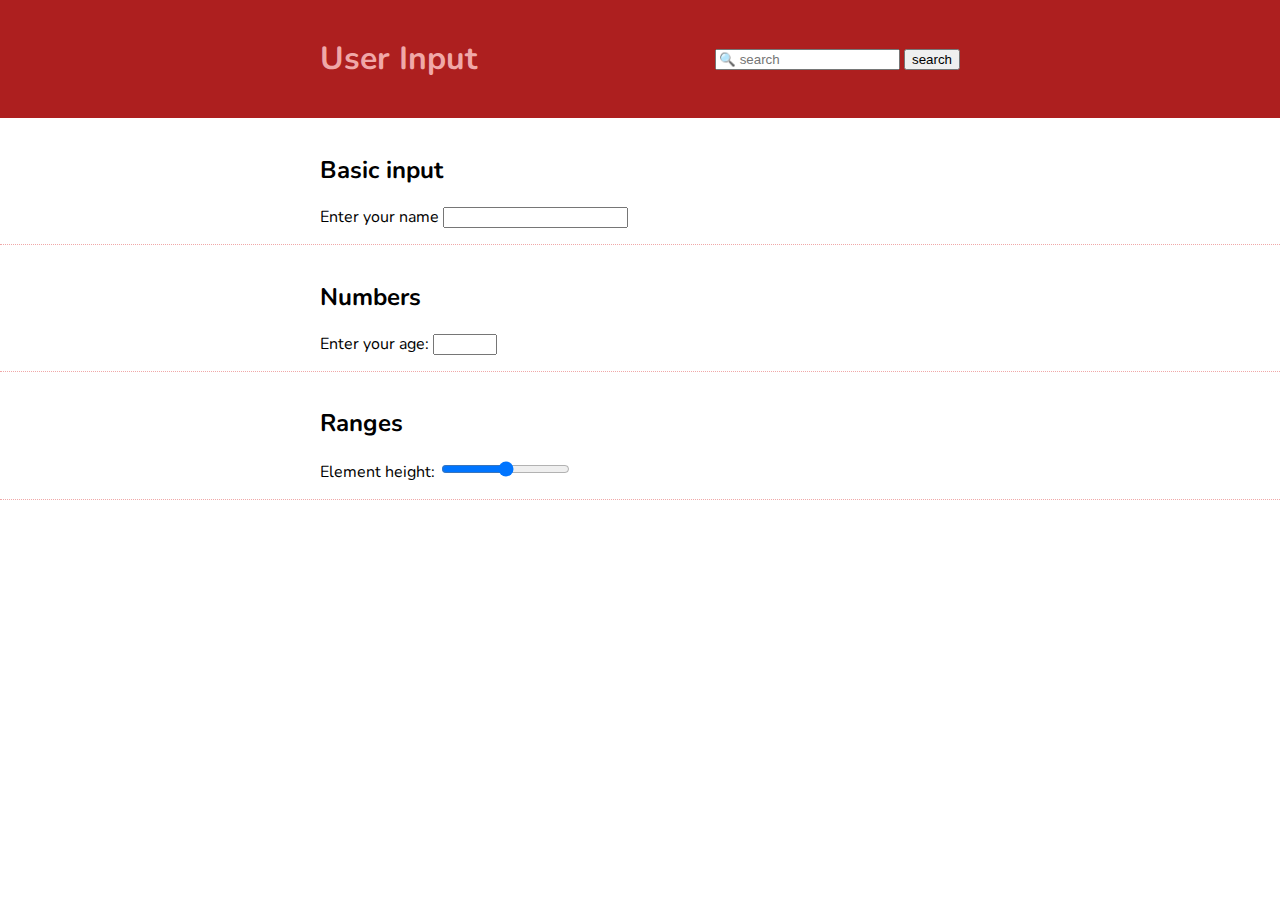
==== lab-05/index.html @ ae0e9eb2 "lab5" ====
<!DOCTYPE html>
<html lang="en" dir="ltr">
  <head>
    <meta charset="utf-8">
    <title>Lab-05</title>
    <meta name="viewport" content="width=device-width, initial-scale=1">
    <link rel="stylesheet" href="styles.css">
  </head>
  <body>
    <header>
      <section id="search">
        <input placeholder="&#128269; search" id="myQuery" aria-label="search">
        <button id="searchButton">search</button>
      </section>
      <h1>User Input</h1>
    </header>
    <main>
      <section>
        <h2>Basic input</h2>
        <label for="myName">Enter your name</label>
        <input id="myName">
      </section>

      <section>
        <h2>Numbers</h2>
        <label for="myAge">Enter your age: </label>
        <input id="myAge" type="number" min="18" max="150">
      </section>

      <section class="relative">
        <h2>Ranges</h2>
        <label for="myHeight">Element height: </label>
        <input id="myHeight" type="range" value="50">
        <div id="heightTarget"></div>
      </section>
      
    </main>
    <script src="scripts.js"></script>
  </body>
</html>
---- lab-05/styles.css ----
@import url('https://fonts.googleapis.com/css2?family=Nunito&display=swap');

body {
  margin: 0;
  font-family: "Nunito", sans-serif;
}

header {
  padding: 0.5em 1em;
  display: flex;
  flex-direction: column;
  justify-content: space-between;
  align-items: center;
  background-color: hsl(0, 70%, 40%);
  color: hsl(0, 70%, 80%);
}

#search {
  order: 1;
}

main section {
  padding: 1em;
  border-bottom: 0.5px dotted hsl(0, 70%, 80%);
}

input:invalid {
  background-color: hsl(0, 70%, 70%);
  border-color: hsl(0, 100%, 70%)
}

#heightTarget {
  position: absolute;
  bottom: 0;
  right: 1em;
  width: 4em;
  background-color: hsl(0, 70%, 40%);
  height: var(--height);
  transition: 0.4s;
}

.relative {
  position: relative;
}

@media screen and (min-width: 420px) {
  header {
    flex-direction: row;
  }
}

@media screen and (min-width: 900px) {
  header, main section {
		padding: 1em 25vw;
	}
}
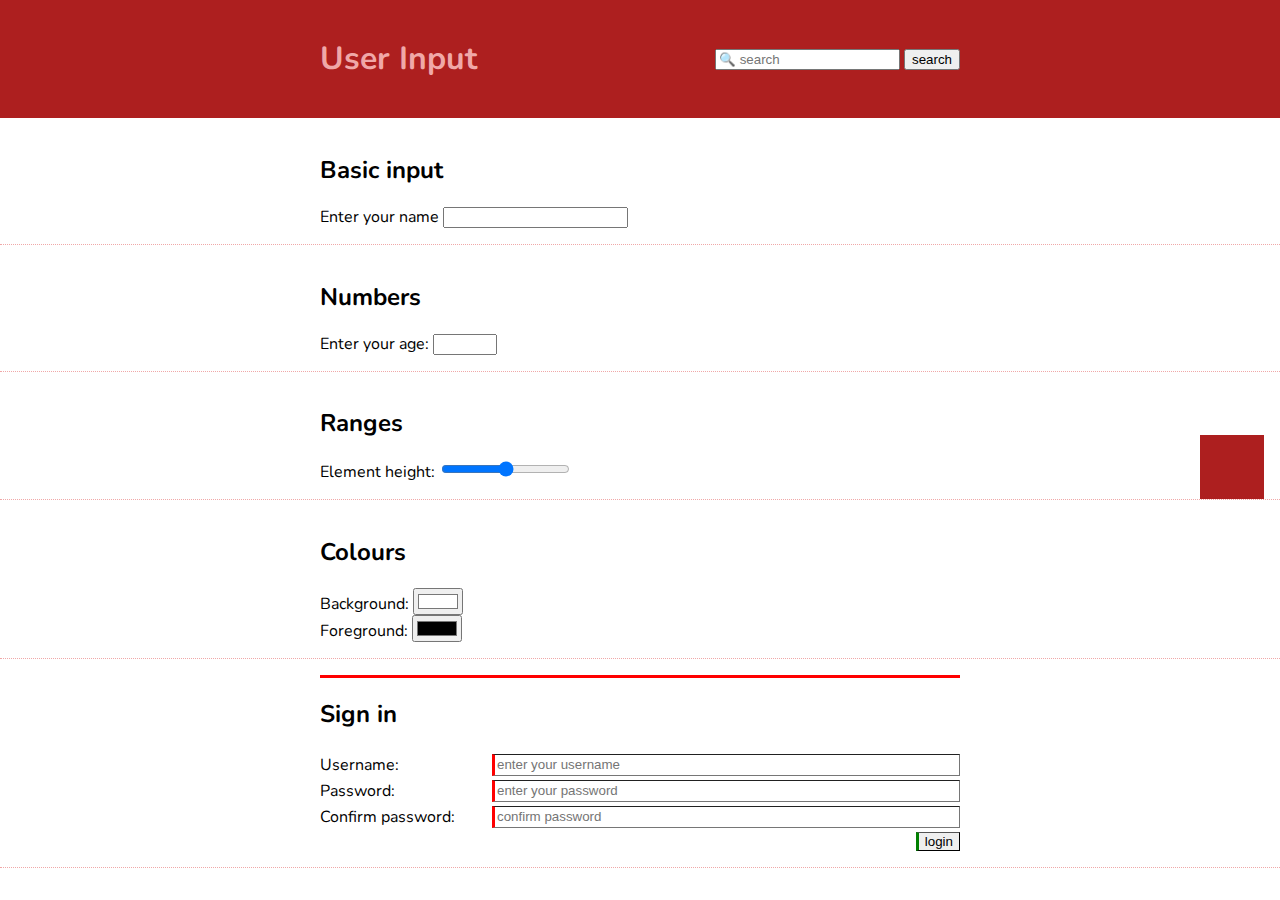
==== commit e6b79cc7: "lab 5 complete" ====
--- a/lab-05/index.html
+++ b/lab-05/index.html
@@ -15,25 +15,46 @@
       <h1>User Input</h1>
     </header>
     <main>
-      <section>
+      <section data-name="basic input">
         <h2>Basic input</h2>
         <label for="myName">Enter your name</label>
         <input id="myName">
       </section>
 
-      <section>
+      <section data-name="numbers">
         <h2>Numbers</h2>
         <label for="myAge">Enter your age: </label>
         <input id="myAge" type="number" min="18" max="150">
       </section>
 
-      <section class="relative">
+      <section class="relative" data-name="ranges">
         <h2>Ranges</h2>
         <label for="myHeight">Element height: </label>
-        <input id="myHeight" type="range" value="50">
+        <input id="myHeight" type="range" value="50" step="25">
         <div id="heightTarget"></div>
       </section>
-      
+
+      <section id="colours" data-name="colours">
+        <h2>Colours</h2>
+        <label for="myBG">Background: </label>
+        <input id="myBG" type="color" value="#ffffff"><br>
+        <label for="myFG">Foreground: </label>
+        <input id="myFG" type="color" value="#000000">
+      </section>
+
+      <section data-name="forms">
+        <form id="login">
+        <h2>Sign in</h2>
+          <label for="myUser">Username: </label>
+          <input id="myUser" name="username" placeholder="enter your username" required>
+          <label for="myPassword">Password: </label>
+          <input id="myPassword" type="password" name="password" placeholder="enter your password" minlength="8" required>
+          <label for="myConfirmation">Confirm password: </label>
+          <input id="myConfirmation" type="password" placeholder="confirm password" required>
+          <input type="submit" value="login">
+        </form>
+      </section>
+
     </main>
     <script src="scripts.js"></script>
   </body>
--- a/lab-05/styles.css
+++ b/lab-05/styles.css
@@ -1,4 +1,10 @@
 @import url('https://fonts.googleapis.com/css2?family=Nunito&display=swap');
+
+:root {
+  --height: 50%;
+  --bg-colour: #ffffff;
+  --fg-colour: #000000;
+}
 
 body {
   margin: 0;
@@ -24,9 +30,8 @@
   border-bottom: 0.5px dotted hsl(0, 70%, 80%);
 }
 
-input:invalid {
-  background-color: hsl(0, 70%, 70%);
-  border-color: hsl(0, 100%, 70%)
+main section.hidden {
+  display: none;
 }
 
 #heightTarget {
@@ -37,6 +42,43 @@
   background-color: hsl(0, 70%, 40%);
   height: var(--height);
   transition: 0.4s;
+}
+
+#colours {
+  background-color: var(--bg-colour);
+  color: var(--fg-colour);
+}
+
+form {
+ display: grid;
+ grid-row-gap: 0.25em;
+ grid-column-gap: 1em;
+ grid-template-columns: minmax(max-content, 1fr) 3fr;
+}
+
+form h2 {
+ grid-column: 1 / 3;
+}
+form input[type="submit"] {
+ grid-column: 2 / 3;
+ justify-self: end;
+}
+
+form input:invalid {
+ border-width: 0.5px 0.5px 0.5px 3px;
+ border-left-style: solid;
+ border-left-color: red;
+}
+form input:valid {
+ border-width: 0.5px 0.5px 0.5px 3px;
+ border-left-style: solid;
+ border-left-color: green;
+}
+form:invalid {
+ border-top: 3px solid red;
+}
+form:valid {
+ border-top: 3px solid green;
 }
 
 .relative {
